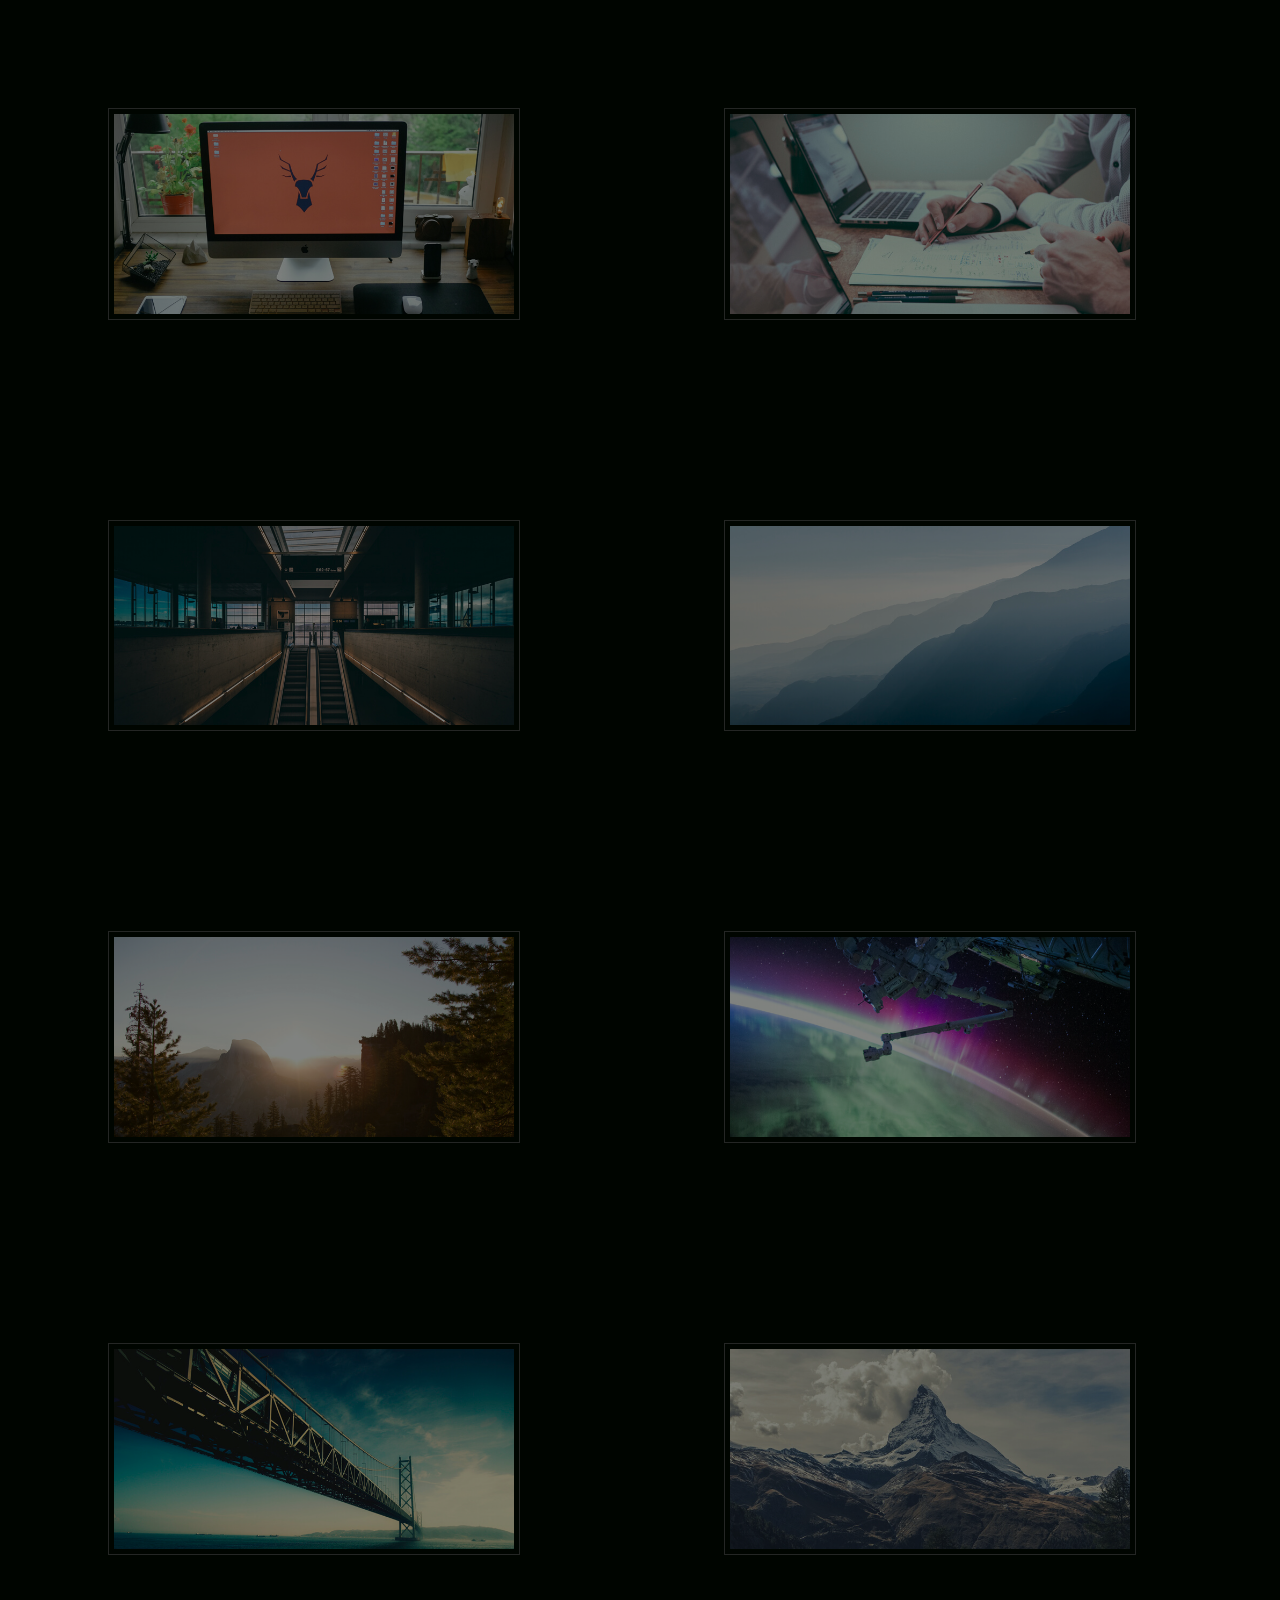
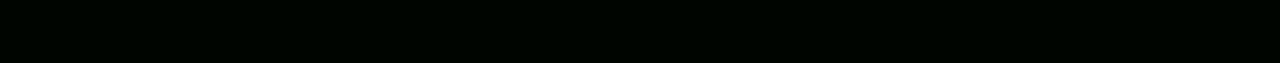
==== imagenes.html @ e8bc5f12 "first commit" ====
<!DOCTYPE html>
<html lang="en">
<head>
	<meta charset="UTF-8">
	<title>Imagenes</title>
	<link rel="stylesheet" href="imagenes.css">
</head>
<body>
	<div class="galeria">
		<img src="img/1.jpg" alt="Descripcion de la Imagen #1">
		<img src="img/2.jpg" alt="Descripcion de la Imagen #2">
		<img src="img/3.jpg" alt="Descripcion de la Imagen #3">
		<img src="img/4.jpg" alt="Descripcion de la Imagen #4">

		<img src="img/5.jpg" alt="Descripcion de la Imagen #5">
		<img src="img/6.jpg" alt="Descripcion de la Imagen #6">
		<img src="img/7.jpg" alt="Descripcion de la Imagen #7">
		<img src="img/8.jpg" alt="Descripcion de la Imagen #8">
	</div>
</body>
</html>
---- imagenes.css ----
/* Galeria */
body {
	background: #000500;
}

.galeria {
	width: 100%;
}

.galeria img {
	vertical-align: top;
	/* Hace que la orilla de la imagen se junte con la otra*/
	opacity: 0.5;
	width: 400px;
	margin: 100px;
	padding: 5px;
	border:1px solid #484848;
}

.galeria img:hover {
	border:1px solid #fff;
	opacity: 1;
}
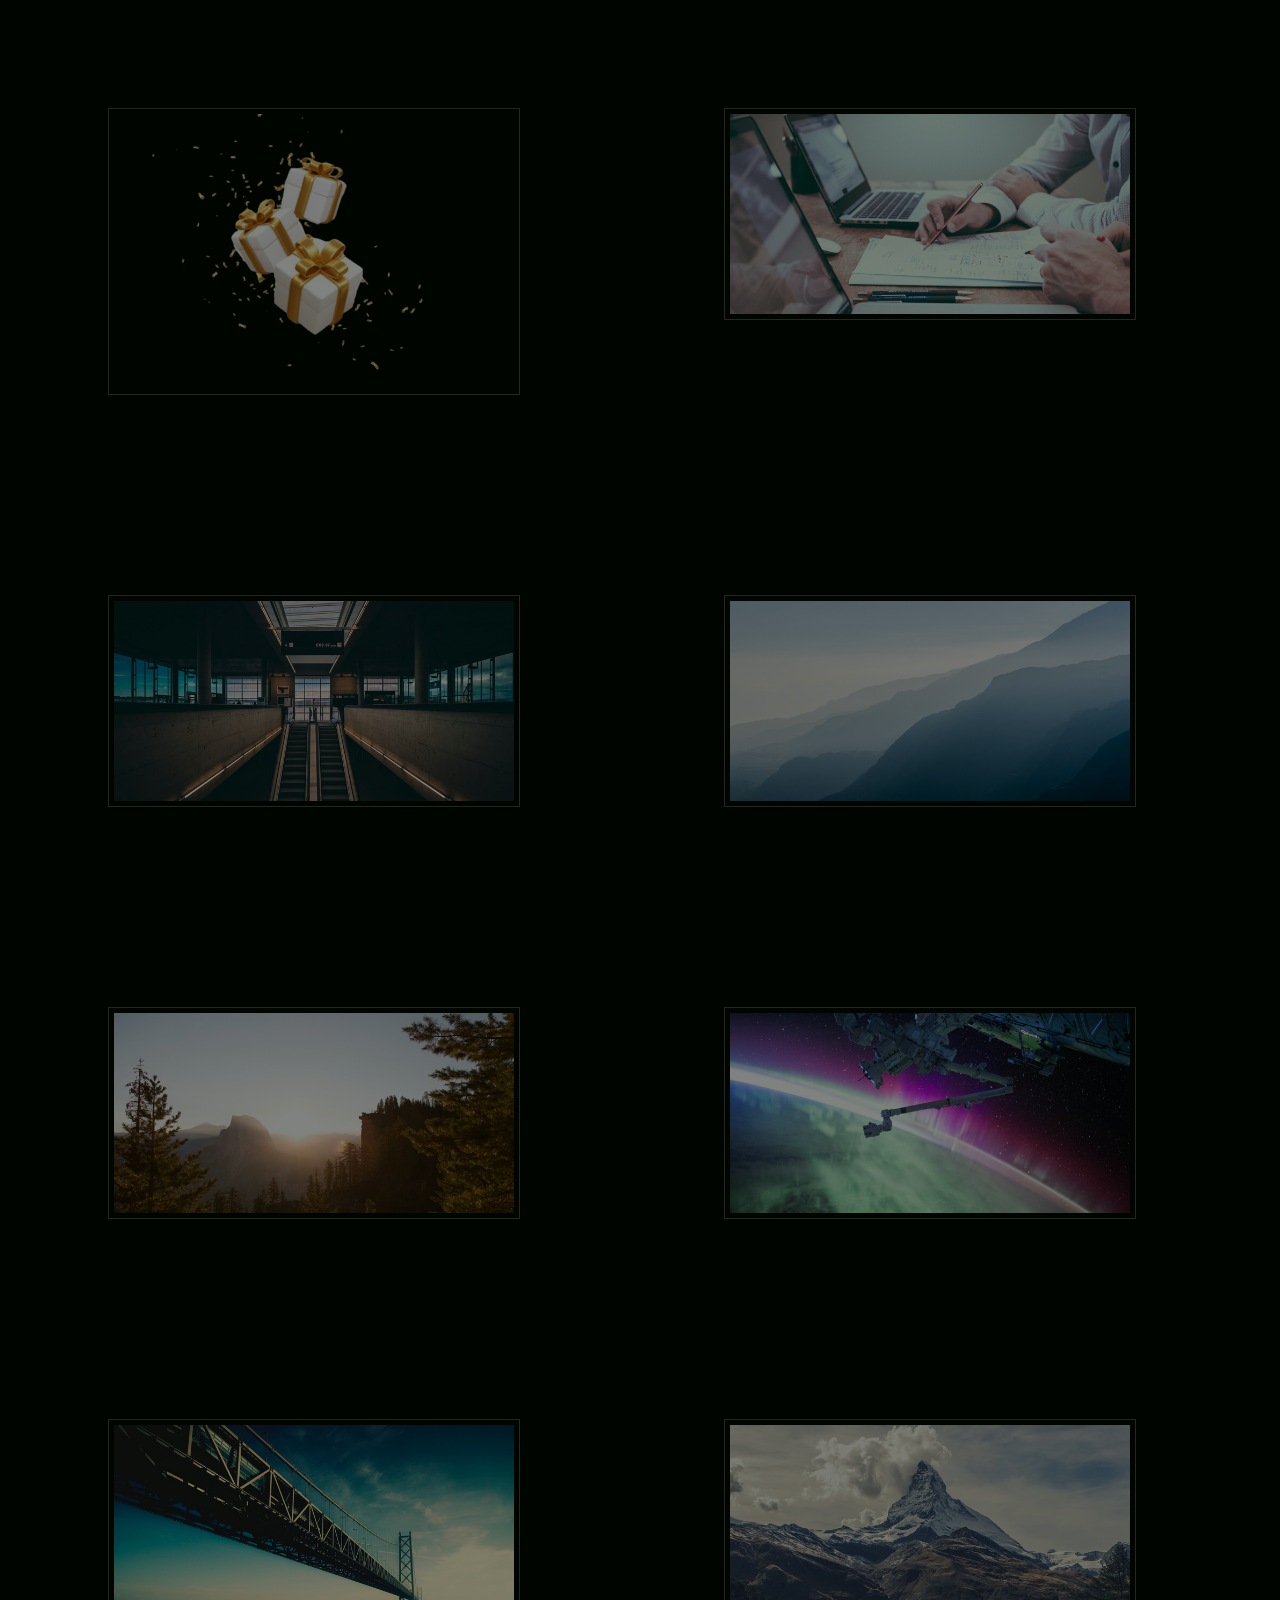
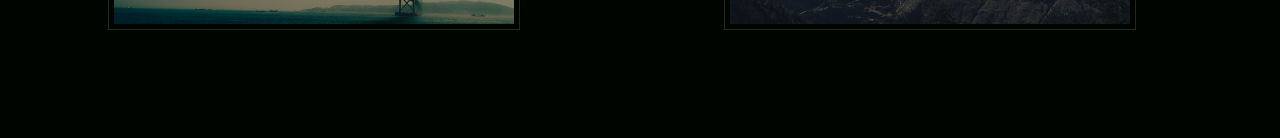
==== commit 04ac1b14: "cambios imagenes" ====
--- a/imagenes.html
+++ b/imagenes.html
@@ -7,7 +7,7 @@
 </head>
 <body>
 	<div class="galeria">
-		<img src="img/1.jpg" alt="Descripcion de la Imagen #1">
+		<img src="img/img1.png" alt="Descripcion de la Imagen #1">
 		<img src="img/2.jpg" alt="Descripcion de la Imagen #2">
 		<img src="img/3.jpg" alt="Descripcion de la Imagen #3">
 		<img src="img/4.jpg" alt="Descripcion de la Imagen #4">
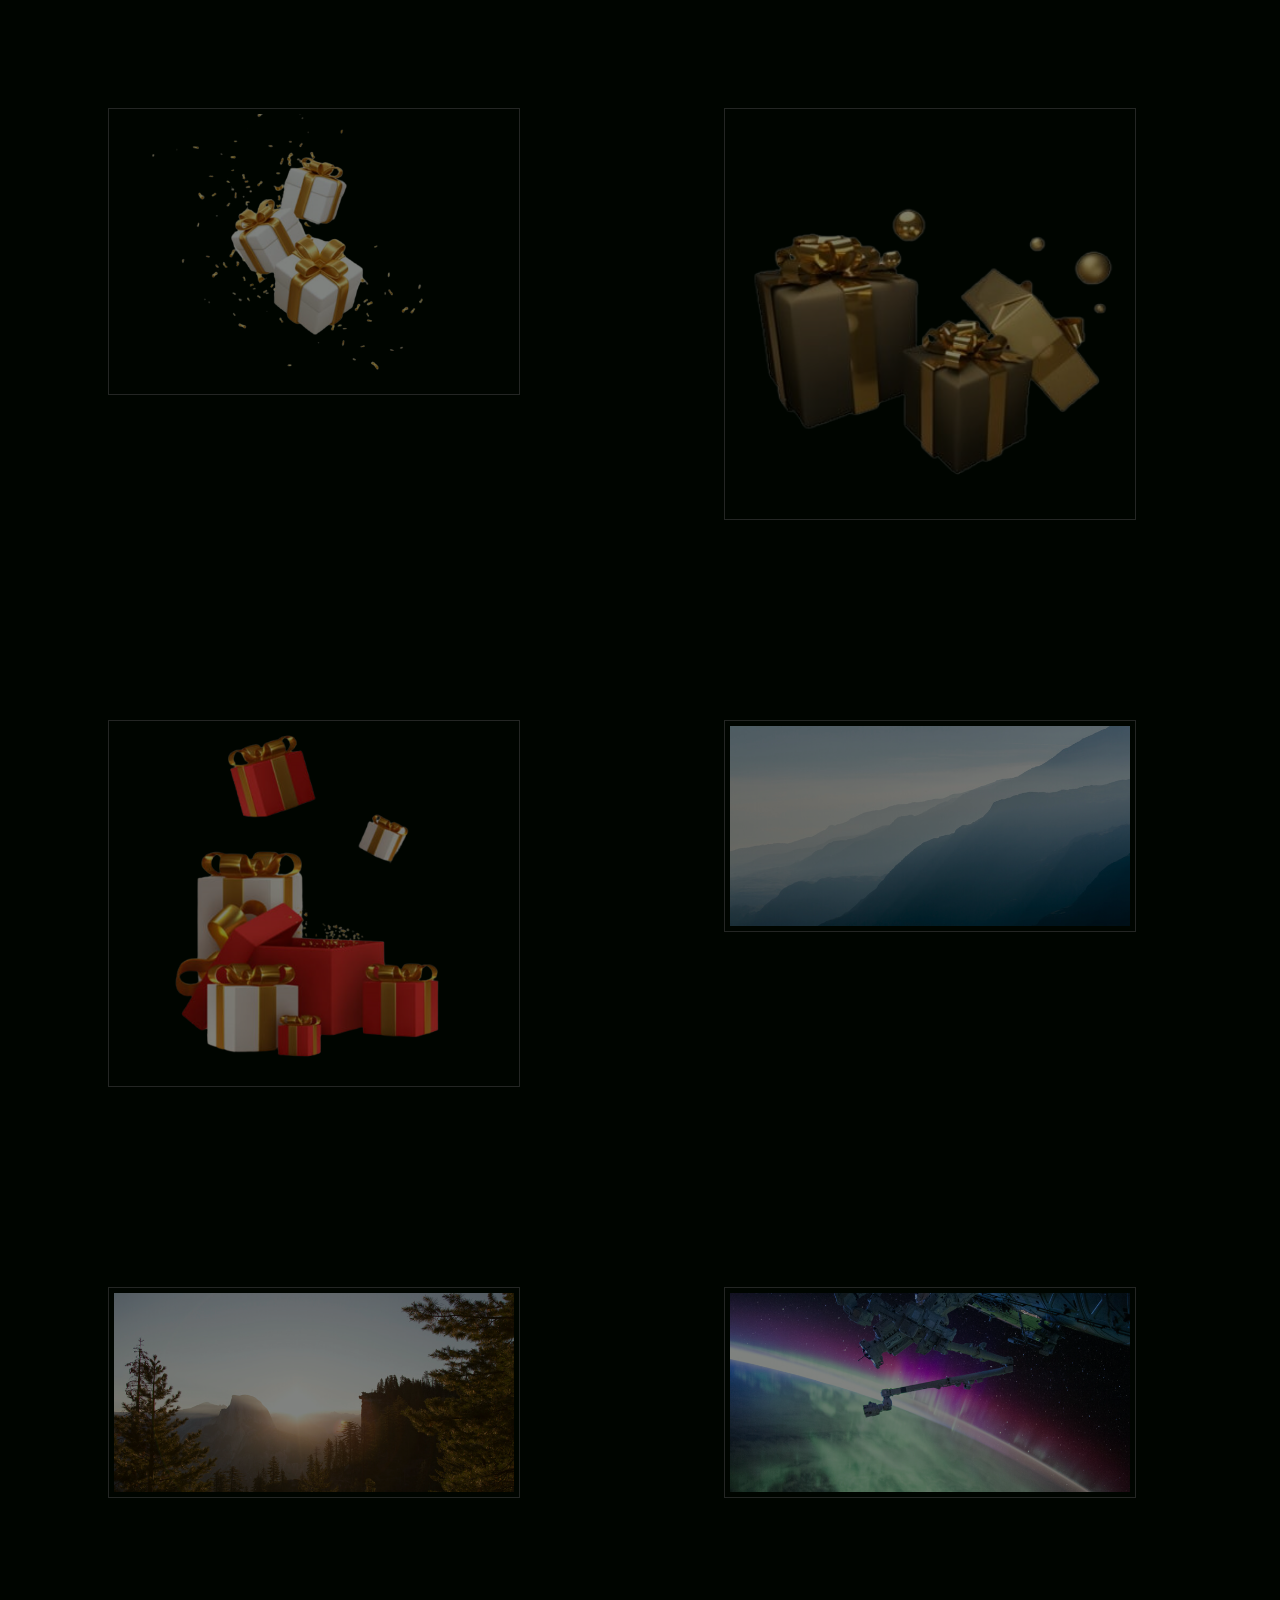
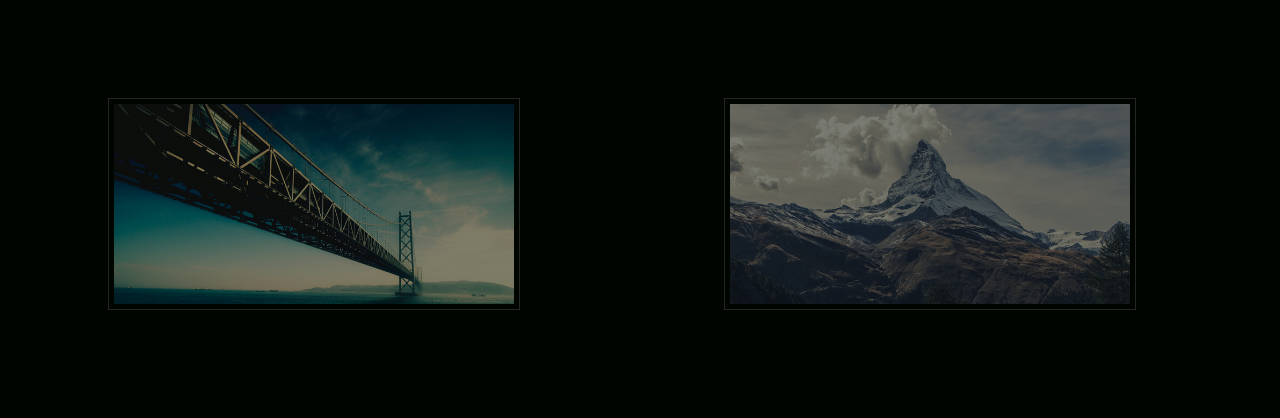
==== commit c1c36ca2: "cambios imagenes" ====
--- a/imagenes.html
+++ b/imagenes.html
@@ -8,8 +8,8 @@
 <body>
 	<div class="galeria">
 		<img src="img/img1.png" alt="Descripcion de la Imagen #1">
-		<img src="img/2.jpg" alt="Descripcion de la Imagen #2">
-		<img src="img/3.jpg" alt="Descripcion de la Imagen #3">
+		<img src="img/img2.png" alt="Descripcion de la Imagen #2">
+		<img src="img/img3.png" alt="Descripcion de la Imagen #3">
 		<img src="img/4.jpg" alt="Descripcion de la Imagen #4">
 
 		<img src="img/5.jpg" alt="Descripcion de la Imagen #5">
